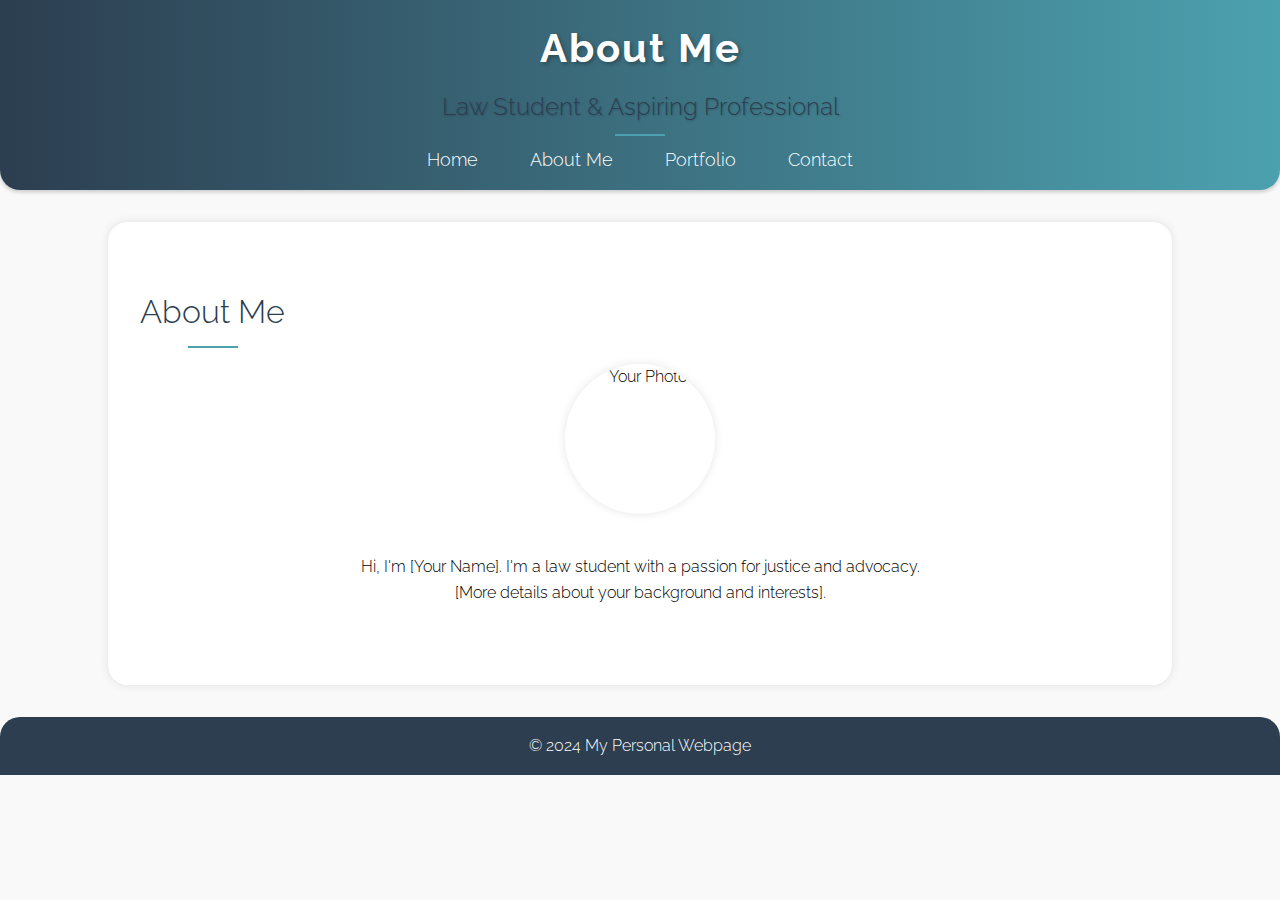
==== about.html @ 5b1bc631 "Add files via upload" ====
<!DOCTYPE html>
<html lang="en">
<head>
    <meta charset="UTF-8">
    <meta name="viewport" content="width=device-width, initial-scale=1.0">
    <title>About Me</title>
    <link rel="stylesheet" href="styles.css">
    <link href="https://fonts.googleapis.com/css2?family=Raleway:wght@300;400;700&display=swap" rel="stylesheet">
    <link rel="stylesheet" href="https://cdnjs.cloudflare.com/ajax/libs/font-awesome/6.0.0-beta3/css/all.min.css">
</head>
<body>
    <header>
        <h1>About Me</h1>
        <h2>Law Student & Aspiring Professional</h2>
        <nav>
            <ul>
                <li><a href="index.html">Home</a></li>
                <li><a href="about.html">About Me</a></li>
                <li><a href="portfolio.html">Portfolio</a></li>
                <li><a href="contact.html">Contact</a></li>
            </ul>
        </nav>
    </header>
    <main>
        <section id="about">
            <h2>About Me</h2>
            <div class="about-me">
                <img src="images/your-photo.jpg" alt="Your Photo">
                <p>Hi, I'm [Your Name]. I'm a law student with a passion for justice and advocacy. [More details about your background and interests].</p>
            </div>
        </section>
    </main>
    <footer>
        <p>&copy; 2024 My Personal Webpage</p>
    </footer>
</body>
</html>
---- styles.css ----
/* General Styles */
body {
    font-family: 'Raleway', sans-serif; /* Changed font to 'Raleway' */
    font-weight: 300; /* Use the thin weight */
    line-height: 1.6;
    margin: 0;
    padding: 0;
    background-color: #f9f9f9;
    scroll-behavior: smooth;
}

header {
    background: linear-gradient(90deg, #2c3e50, #4ca1af); /* Darker gradient colors */
    color: #fff;
    padding: 1rem 0;
    text-align: center;
    box-shadow: 0 2px 4px rgba(0, 0, 0, 0.2);
    position: sticky;
    top: 0;
    z-index: 1000;
    transition: background 0.3s ease-in-out;
    border-radius: 0 0 20px 20px; /* Rounded bottom corners */
}

header h1 {
    margin: 0;
    font-size: 2.5rem;
    letter-spacing: 2px;
    text-shadow: 2px 2px 4px rgba(0, 0, 0, 0.3);
}

header h2 {
    font-size: 1.5rem;
    font-weight: 300; /* Use the thin weight */
    margin-top: 0.5rem;
    text-shadow: 1px 1px 2px rgba(0, 0, 0, 0.2);
}

nav ul {
    list-style: none;
    padding: 0;
    margin: 0;
    display: flex;
    justify-content: center;
    gap: 20px;
    position: relative;
}

nav ul li {
    display: inline;
    position: relative;
}

nav ul li a {
    color: #fff;
    text-decoration: none;
    font-size: 1.1rem;
    font-weight: 300; /* Use the thin weight */
    padding: 0.5rem 1rem;
    transition: color 0.3s ease-in-out, background-color 0.3s ease-in-out;
    border-radius: 5px;
}

nav ul li a:hover {
    color: #2c3e50;
    background-color: #fff;
}

nav ul .dropdown {
    display: none;
    position: absolute;
    top: 100%;
    left: 0;
    background-color: #2c3e50;
    border-radius: 0 0 10px 10px;
    box-shadow: 0 2px 4px rgba(0, 0, 0, 0.2);
}

nav ul li:hover .dropdown {
    display: block;
}

nav ul .dropdown li {
    display: block;
    text-align: left;
}

nav ul .dropdown li a {
    padding: 0.5rem 1rem;
    display: block;
}

main {
    padding: 2rem;
    background: #fff;
    border-radius: 20px; /* Rounded edges */
    box-shadow: 0 0 10px rgba(0, 0, 0, 0.1);
    margin: 2rem auto;
    max-width: 1000px;
}

section {
    padding: 2rem 0;
}

h2 {
    margin-top: 0;
    font-size: 2rem;
    font-weight: 300; /* Use the thin weight */
    text-align: center;
    color: #2c3e50;
    position: relative;
    display: inline-block;
}

h2::after {
    content: '';
    display: block;
    width: 50px;
    height: 2px;
    background: #4ca1af;
    margin: 8px auto;
    position: absolute;
    left: 50%;
    transform: translateX(-50%);
}

.project {
    margin-bottom: 2rem;
    display: flex;
    flex-direction: column;
    align-items: center;
}

.project img {
    max-width: 80%; /* Reduced image size */
    border-radius: 8px;
    box-shadow: 0 0 10px rgba(0, 0, 0, 0.1);
    transition: transform 0.3s ease-in-out;
}

.project img:hover {
    transform: scale(1.05);
}

.project h3 {
    font-size: 1.5rem;
    font-weight: 300; /* Use the thin weight */
    margin-bottom: 0.5rem;
}

.project p {
    font-size: 1rem;
    text-align: center;
    font-weight: 300; /* Use the thin weight */
    max-width: 80%;
}

.project a {
    display: inline-block;
    margin-top: 0.5rem;
    padding: 0.5rem 1rem;
    background-color: #2c3e50;
    color: #fff;
    text-decoration: none;
    border-radius: 4px;
    transition: background-color 0.3s ease-in-out, transform 0.3s ease-in-out;
}

.project a:hover {
    background-color: #4ca1af;
    transform: translateY(-3px);
}

form {
    display: grid;
    gap: 1rem;
    max-height: 300px; /* Reduced height for compactness */
    overflow-y: auto; /* Scrollable form */
}

form label {
    font-weight: 300; /* Use the thin weight */
}

form input,
form textarea {
    padding: 0.75rem;
    border: 1px solid #ccc;
    border-radius: 4px;
    transition: border-color 0.3s ease-in-out, box-shadow 0.3s ease-in-out;
    font-weight: 300; /* Use the thin weight */
}

form input:focus,
form textarea:focus {
    border-color: #2c3e50;
    box-shadow: 0 0 5px rgba(44, 62, 80, 0.5);
}

form button {
    padding: 0.75rem 1.5rem;
    background: #2c3e50;
    color: #fff;
    border: none;
    border-radius: 4px;
    cursor: pointer;
    transition: background-color 0.3s ease-in-out, transform 0.3s ease-in-out;
}

form button:hover {
    background: #4ca1af;
    transform: translateY(-3px);
}

footer {
    text-align: center;
    padding: 1rem 0;
    background: #2c3e50;
    color: #fff;
    margin-top: 2rem;
    border-radius: 20px 20px 0 0; /* Rounded top corners */
}

footer p {
    margin: 0;
    font-weight: 300; /* Use the thin weight */
}

.about-me {
    display: flex;
    align-items: center;
    gap: 1.5rem;
    flex-direction: column;
    text-align: center;
}

.about-me img {
    border-radius: 50%;
    width: 150px;
    height: 150px;
    object-fit: cover;
    box-shadow: 0 0 10px rgba(0, 0, 0, 0.1);
}

.about-me p {
    max-width: 600px;
    font-weight: 300;
}

/* Add animations */
@keyframes fadeIn {
    from {
        opacity: 0;
    }
    to {
        opacity: 1;
    }
}

section {
    animation: fadeIn 1s ease-in-out;
}

header, nav, main, footer {
    animation: fadeIn 1s ease-in-out;
}
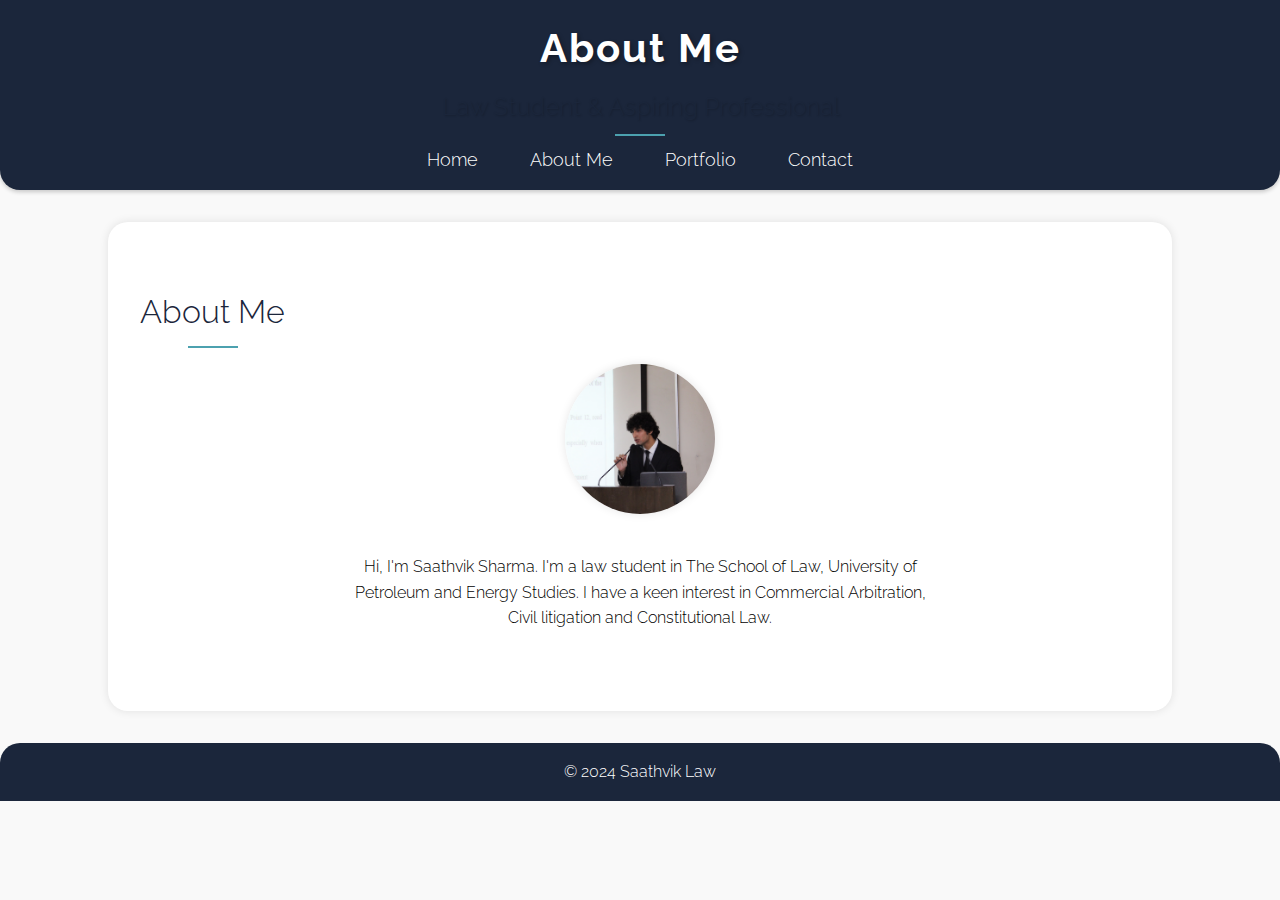
==== commit 2c89d6da: "Update about.html" ====
--- a/about.html
+++ b/about.html
@@ -25,13 +25,13 @@
         <section id="about">
             <h2>About Me</h2>
             <div class="about-me">
-                <img src="images/your-photo.jpg" alt="Your Photo">
-                <p>Hi, I'm [Your Name]. I'm a law student with a passion for justice and advocacy. [More details about your background and interests].</p>
+                <img src="judge.jpg" alt="Your Photo">
+                <p>Hi, I'm Saathvik Sharma. I'm a law student in The School of Law, University of Petroleum and Energy Studies. I have a keen interest in Commercial Arbitration, Civil litigation and Constitutional Law.</p>
             </div>
         </section>
     </main>
     <footer>
-        <p>&copy; 2024 My Personal Webpage</p>
+        <p>&copy; 2024 Saathvik Law</p>
     </footer>
 </body>
 </html>
--- a/styles.css
+++ b/styles.css
@@ -10,8 +10,8 @@
 }
 
 header {
-    background: linear-gradient(90deg, #2c3e50, #4ca1af); /* Darker gradient colors */
-    color: #fff;
+    background: #1b263b; /* Dark blue color */
+    color: #fff; /* White text color */
     padding: 1rem 0;
     text-align: center;
     box-shadow: 0 2px 4px rgba(0, 0, 0, 0.2);
@@ -62,7 +62,7 @@
 }
 
 nav ul li a:hover {
-    color: #2c3e50;
+    color: #1b263b;
     background-color: #fff;
 }
 
@@ -71,7 +71,7 @@
     position: absolute;
     top: 100%;
     left: 0;
-    background-color: #2c3e50;
+    background-color: #1b263b;
     border-radius: 0 0 10px 10px;
     box-shadow: 0 2px 4px rgba(0, 0, 0, 0.2);
 }
@@ -108,7 +108,7 @@
     font-size: 2rem;
     font-weight: 300; /* Use the thin weight */
     text-align: center;
-    color: #2c3e50;
+    color: #1b263b;
     position: relative;
     display: inline-block;
 }
@@ -160,7 +160,7 @@
     display: inline-block;
     margin-top: 0.5rem;
     padding: 0.5rem 1rem;
-    background-color: #2c3e50;
+    background-color: #1b263b;
     color: #fff;
     text-decoration: none;
     border-radius: 4px;
@@ -194,13 +194,13 @@
 
 form input:focus,
 form textarea:focus {
-    border-color: #2c3e50;
-    box-shadow: 0 0 5px rgba(44, 62, 80, 0.5);
+    border-color: #1b263b;
+    box-shadow: 0 0 5px rgba(27, 38, 59, 0.5);
 }
 
 form button {
     padding: 0.75rem 1.5rem;
-    background: #2c3e50;
+    background: #1b263b;
     color: #fff;
     border: none;
     border-radius: 4px;
@@ -216,7 +216,7 @@
 footer {
     text-align: center;
     padding: 1rem 0;
-    background: #2c3e50;
+    background: #1b263b;
     color: #fff;
     margin-top: 2rem;
     border-radius: 20px 20px 0 0; /* Rounded top corners */
